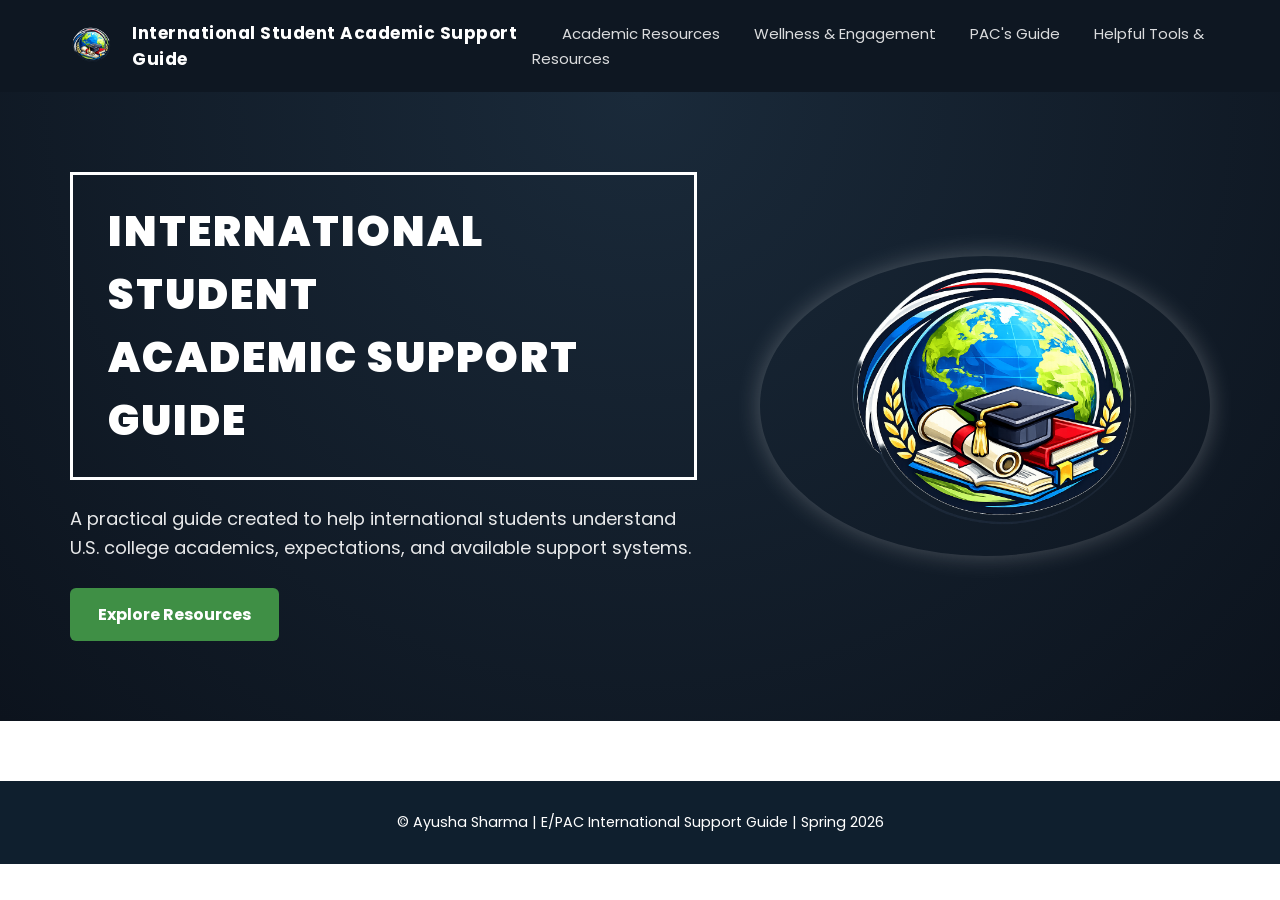
==== index.html @ 034cc815 "Fix HTML formatting and correct stylesheet link" ====
<!DOCTYPE html>
<html lang="en">
<head>
    <meta charset="UTF-8" />
    <meta name="viewport" content="width=device-width, initial-scale=1.0" />
    <link href="https://fonts.googleapis.com/css2?family=Poppins:wght@400;600;800&display=swap" rel="stylesheet">

    <title>International Student Academic Support Guide</title>
    <link rel="stylesheet" href="style.css">
</head>

<body>

<!-- ===== NAVBAR ===== -->
<header class="navbar">

    <!-- Logo + Title -->
    <div class="logo">
        <img src="images/logo.png" alt="Guide Logo" class="globe-icon">
        <span>International Student Academic Support Guide</span>
    </div>

    <!-- Nav Links -->
    <nav>


        <a href="resources.html">Academic Resources</a>
        <a href="wellness-engagement.html">Wellness & Engagement</a>
        <a href="pac.html">PAC's Guide</a>
        <a href="helpful-tools.html">Helpful Tools & Resources</a>
    </nav>

</header>

<!-- ===== HERO SECTION ===== -->
<section class="hero">

    <!-- LEFT SIDE -->
    <div class="hero-text">

        <div class="hero-box">
            <h1>
                INTERNATIONAL STUDENT <br />
                ACADEMIC SUPPORT GUIDE
            </h1>
        </div>

        <p>
            A practical guide created to help international students understand
            U.S. college academics, expectations, and available support systems.
        </p>

        <a href="resources.html" class="btn">Explore Resources</a>
    </div>

    <!-- RIGHT SIDE BIG LOGO -->
    <div class="hero-image">
        <img src="images/logo.png" alt="Guide Logo" class="hero-logo">
    </div>

</section>

<footer class="site-footer">
    <p>© Ayusha Sharma | E/PAC International Support Guide | Spring 2026</p>

</footer>

</body>
</html>
---- style.css ----
@import url('https://fonts.googleapis.com/css2?family=Poppins:wght@400;600;800&display=swap');
/* ============================================
   GLOBAL RESET
============================================ */
* {
  margin: 0;
  padding: 0;
  box-sizing: border-box;
  font-family: 'Poppins', sans-serif;
}

/* ============================================
   NAVBAR
============================================ */
.navbar {
  display: flex;
  justify-content: space-between;
  align-items: center;
  padding: 20px 60px;
  background: #0e1722;
  color: white;
}

/* Logo Area */
.logo {
  display: flex;
  align-items: center;
  gap: 12px;
}

.globe-icon {
  width: 60px;
  height: auto;
}

.logo span {
  font-weight: bold;
  font-size: 17px;
  letter-spacing: 0.5px;
}

/* Nav Links */
.navbar nav a {
  color: white;
  text-decoration: none;
  margin-left: 30px;
  font-size: 15px;
  opacity: 0.85;
  transition: 0.2s;
}

.navbar nav a:hover {
  opacity: 1;
}

.navbar nav a.active {
  color: white;
  border-bottom: 2px solid white;
  padding-bottom: 6px;
}

/* ============================================
   HERO SECTION (HOME PAGE)
============================================ */
.hero {
  display: flex;
  justify-content: space-between;
  align-items: center;
  padding: 80px 70px;
  background: radial-gradient(circle at top, #1a2a3a, #0c131d);
  color: white;
}

/* Hero Text */
.hero-text {
  max-width: 55%;
}

/* Title Box */
.hero-box {
  border: 3px solid white;
  padding: 25px 35px;
  display: inline-block;
  margin-bottom: 25px;
}

.hero-box h1 {
  font-size: 42px;
  font-weight: 900;
  letter-spacing: 2px;
  text-transform: uppercase;
}

/* Paragraph */
.hero-text p {
  font-size: 18px;
  line-height: 1.6;
  margin-bottom: 25px;
  opacity: 0.9;
}

/* Button */
.btn {
  display: inline-block;
  padding: 14px 28px;
  background: #3f8f45;
  color: white;
  text-decoration: none;
  border-radius: 6px;
  font-weight: bold;
  transition: 0.25s;
}

.btn:hover {
  background: #2f6f35;
}

/* Hero Image */
.hero-image {
  display: flex;
  justify-content: center;
  align-items: center;
}

.hero-logo {
  width: 450px;
  height: auto;
  border-radius: 50%;
  box-shadow: 0 0 25px rgba(255, 255, 255, 0.25);
}

/* ============================================
   PAGE HEADER (OTHER PAGES)
============================================ */
.page-header {
  padding: 80px 40px;
  text-align: center;
  background: radial-gradient(circle at top, #1a2a3a, #0c131d);
  color: white;
}

.page-header h1 {
  font-size: 46px;
  margin-bottom: 15px;
  letter-spacing: 1px;
}

.page-header p {
  max-width: 750px;
  margin: auto;
  font-size: 18px;
  opacity: 0.85;
  line-height: 1.6;
}

/* ============================================
   ACADEMIC RESOURCE GRID (CARDS)
============================================ */
.resource-grid {
  display: grid;
  grid-template-columns: repeat(auto-fit, minmax(320px, 1fr));
  gap: 25px;
  padding: 70px;
  background: #f4f6fa;
}

/* Resource Card */
.resource-card {
  background: white;
  padding: 28px;
  border-radius: 18px;
  box-shadow: 0 8px 25px rgba(0, 0, 0, 0.10);
  transition: 0.25s;
}

.resource-card:hover {
  transform: translateY(-6px);
  box-shadow: 0 12px 30px rgba(0, 0, 0, 0.15);
}

.resource-card p {
  margin-top: 12px;
  line-height: 1.6;
  font-size: 15px;
  opacity: 0.9;
}

/* Card Header */
.resource-top {
  display: flex;
  justify-content: space-between;
  align-items: center;
}

.resource-card h2 {
  font-size: 18px;
  color: #0e1722;
  max-width: 75%;
}

/* Tags */
.tag {
  padding: 6px 12px;
  border-radius: 20px;
  font-size: 12px;
  font-weight: bold;
  color: white;
}

.tag.academic {
  background: #3f8f45;
}

.tag.planning {
  background: #0077b6;
}

.tag.math {
  background: #ff8800;
}

.tag.writing {
  background: #9b5de5;
}

.tag.tutoring {
  background: #e63946;
}

/* Dropdown Details */
details {
  margin-top: 15px;
}

details summary {
  cursor: pointer;
  font-weight: bold;
  color: #0077b6;
  margin-top: 10px;
}

details p {
  margin-top: 10px;
  font-size: 14px;
}

/* Card Button Link */
.card-btn {
  display: inline-block;
  margin-top: 18px;
  font-weight: bold;
  color: #3f8f45;
  text-decoration: none;
}

.card-btn:hover {
  text-decoration: underline;
}

/* ============================================
   WELLNESS & ENGAGEMENT PAGE STYLE
============================================ */
.life-section {
  padding: 80px 12%;
}

.life-text {
  max-width: 800px;
}

.life-text h2 {
  font-size: 34px;
  margin-bottom: 15px;
}

.life-text p {
  font-size: 17px;
  line-height: 1.7;
  margin-bottom: 18px;
  opacity: 0.9;
}

.life-text h3 {
  margin-top: 25px;
  margin-bottom: 10px;
  font-size: 20px;
}

.life-text ul {
  padding-left: 20px;
  margin-bottom: 25px;
}

.life-text ul li {
  margin-bottom: 10px;
  font-size: 16px;
}

/* Wellness Block */
.wellness-block {
  background: #eaf7f3;
  border-left: 8px solid #2a9d8f;
}

/* Engagement Block */
.engagement-block {
  background: #fff4e6;
  border-left: 8px solid #f4a261;
}

/* Wellness Buttons */
.life-btn {
  display: inline-block;
  margin-top: 10px;
  padding: 12px 20px;
  background: #2a9d8f;
  color: white;
  border-radius: 8px;
  text-decoration: none;
  font-weight: bold;
  transition: 0.2s;
}

.life-btn:hover {
  opacity: 0.85;
}

.life-btn.secondary {
  background: #f4a261;
  margin-left: 10px;
}

/* ============================================
   RESPONSIVE DESIGN
============================================ */
@media (max-width: 900px) {

  .navbar {
    flex-direction: column;
    gap: 15px;
    padding: 20px;
    text-align: center;
  }

  .navbar nav a {
    margin: 10px;
    display: inline-block;
  }

  .hero {
    flex-direction: column;
    text-align: center;
    padding: 60px 25px;
  }

  .hero-text {
    max-width: 100%;
  }

  .hero-box h1 {
    font-size: 32px;
  }

  .hero-logo {
    margin-top: 40px;
    width: 220px;
  }

  .page-header h1 {
    font-size: 34px;
  }

  .resource-grid {
    padding: 40px 20px;
  }
}

/* ================================
   PAC BANNER (Match EPAC Style)
================================ */

.pac-banner {
  padding: 100px 12%;
  background: linear-gradient(135deg, #102030, #1f4e5f);
  color: white;
  text-align: center;
}

.pac-banner h1 {
  font-size: 52px;
  margin-bottom: 15px;
}

.pac-banner p {
  max-width: 700px;
  margin: 0 auto;
  font-size: 18px;
  opacity: 0.9;
  line-height: 1.6;
}

.pac-badge {
  margin-top: 25px;
  display: inline-block;
  padding: 12px 22px;
  border-radius: 30px;
  background: rgba(255,255,255,0.15);
  font-size: 14px;
}
/* ================================
   PAC VIDEO SECTION
================================ */

.pac-video {
  padding: 90px 12%;
  background: radial-gradient(circle at top, #1a2a3a, #0c131d);
  color: white;
  text-align: center;
}

.pac-video h2 {
  font-size: 34px;
  margin-bottom: 20px;
}

.video-wrapper {
  max-width: 800px;
  margin: 30px auto;
  border-radius: 16px;
  overflow: hidden;
  box-shadow: 0 12px 30px rgba(0,0,0,0.3);
}

.container {
  max-width: 1000px;
  margin: auto;
}

/* ===== FOOTER ===== */
.site-footer {
    background-color: #0f1f2e;   /* dark navy (matches your theme) */
    color: #ffffff;
    text-align: center;
    padding: 25px 15px;
    margin-top: 60px;
    font-size: 0.9rem;
}

.site-footer p {
    margin: 6px 0;
}

html {
    scroll-behavior: smooth;

}
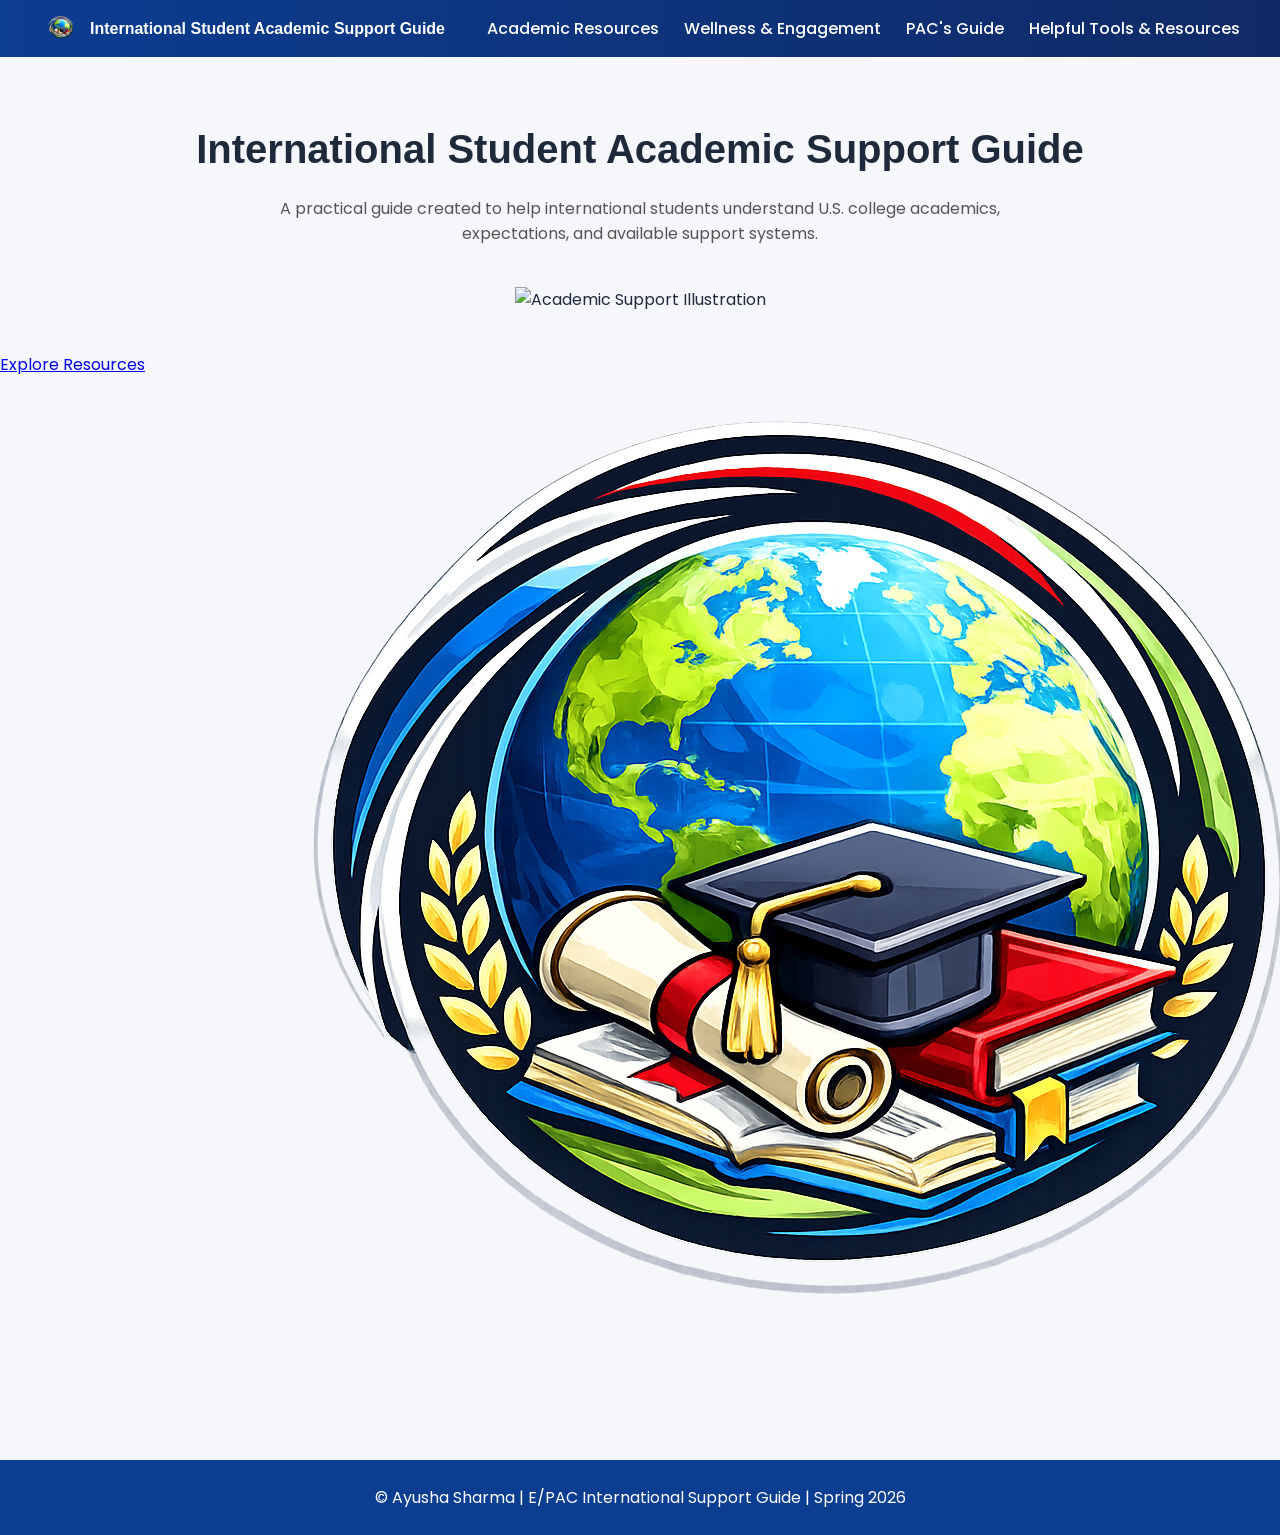
==== commit be38080d: "Update index.html" ====
--- a/index.html
+++ b/index.html
@@ -34,21 +34,14 @@
 
 <!-- ===== HERO SECTION ===== -->
 <section class="hero">
+    <h1>International Student Academic Support Guide</h1>
+    <p>
+        A practical guide created to help international students understand U.S. college academics,
+        expectations, and available support systems.
+    </p>
 
-    <!-- LEFT SIDE -->
-    <div class="hero-text">
-
-        <div class="hero-box">
-            <h1>
-                INTERNATIONAL STUDENT <br />
-                ACADEMIC SUPPORT GUIDE
-            </h1>
-        </div>
-
-        <p>
-            A practical guide created to help international students understand
-            U.S. college academics, expectations, and available support systems.
-        </p>
+    <img src="images/your-globe-image.png" alt="Academic Support Illustration">
+</section>
 
         <a href="resources.html" class="btn">Explore Resources</a>
     </div>
@@ -71,3 +64,4 @@
 
 
 
+
--- a/style.css
+++ b/style.css
@@ -1,457 +1,208 @@
-@import url('https://fonts.googleapis.com/css2?family=Poppins:wght@400;600;800&display=swap');
-/* ============================================
-   GLOBAL RESET
-============================================ */
+/* ================= RESET ================= */
 * {
-  margin: 0;
-  padding: 0;
-  box-sizing: border-box;
-  font-family: 'Poppins', sans-serif;
-}
-
-/* ============================================
-   NAVBAR
-============================================ */
+    margin: 0;
+    padding: 0;
+    box-sizing: border-box;
+}
+
+body {
+    font-family: 'Poppins', sans-serif;
+    background-color: #f5f7fb;
+    color: #1e293b;
+    line-height: 1.6;
+}
+
+/* ================= NAVBAR ================= */
 .navbar {
-  display: flex;
-  justify-content: space-between;
-  align-items: center;
-  padding: 20px 60px;
-  background: #0e1722;
-  color: white;
-}
-
-/* Logo Area */
+    background: linear-gradient(to right, #0b3d91, #102a66);
+    color: white;
+    display: flex;
+    justify-content: space-between;
+    align-items: center;
+    padding: 15px 40px;
+}
+
 .logo {
-  display: flex;
-  align-items: center;
-  gap: 12px;
+    display: flex;
+    align-items: center;
+    gap: 10px;
+    font-weight: 600;
 }
 
 .globe-icon {
-  width: 60px;
-  height: auto;
-}
-
-.logo span {
-  font-weight: bold;
-  font-size: 17px;
-  letter-spacing: 0.5px;
-}
-
-/* Nav Links */
+    width: 40px;
+}
+
+.navbar nav {
+    display: flex;
+    gap: 25px;
+}
+
 .navbar nav a {
-  color: white;
-  text-decoration: none;
-  margin-left: 30px;
-  font-size: 15px;
-  opacity: 0.85;
-  transition: 0.2s;
+    color: white;
+    text-decoration: none;
+    font-weight: 500;
+    transition: 0.3s;
 }
 
 .navbar nav a:hover {
-  opacity: 1;
+    color: #ffcc00;
 }
 
 .navbar nav a.active {
-  color: white;
-  border-bottom: 2px solid white;
-  padding-bottom: 6px;
-}
-
-/* ============================================
-   HERO SECTION (HOME PAGE)
-============================================ */
+    border-bottom: 2px solid #ffcc00;
+}
+
+/* ================= HERO SECTION (HOMEPAGE) ================= */
 .hero {
-  display: flex;
-  justify-content: space-between;
-  align-items: center;
-  padding: 80px 70px;
-  background: radial-gradient(circle at top, #1a2a3a, #0c131d);
-  color: white;
-}
-
-/* Hero Text */
-.hero-text {
-  max-width: 55%;
-}
-
-/* Title Box */
-.hero-box {
-  border: 3px solid white;
-  padding: 25px 35px;
-  display: inline-block;
-  margin-bottom: 25px;
-}
-
-.hero-box h1 {
-  font-size: 42px;
-  font-weight: 900;
-  letter-spacing: 2px;
-  text-transform: uppercase;
-}
-
-/* Paragraph */
-.hero-text p {
-  font-size: 18px;
-  line-height: 1.6;
-  margin-bottom: 25px;
-  opacity: 0.9;
-}
-
-/* Button */
-.btn {
-  display: inline-block;
-  padding: 14px 28px;
-  background: #3f8f45;
-  color: white;
-  text-decoration: none;
-  border-radius: 6px;
-  font-weight: bold;
-  transition: 0.25s;
-}
-
-.btn:hover {
-  background: #2f6f35;
-}
-
-/* Hero Image */
-.hero-image {
-  display: flex;
-  justify-content: center;
-  align-items: center;
-}
-
-.hero-logo {
-  width: 450px;
-  height: auto;
-  border-radius: 50%;
-  box-shadow: 0 0 25px rgba(255, 255, 255, 0.25);
-}
-
-/* ============================================
-   PAGE HEADER (OTHER PAGES)
-============================================ */
+    text-align: center;
+    padding: 60px 20px 40px;
+}
+
+.hero h1 {
+    font-size: 2.5rem;
+    font-weight: 800;
+    margin-bottom: 15px;
+}
+
+.hero p {
+    max-width: 800px;
+    margin: auto;
+    color: #555;
+}
+
+.hero img {
+    margin-top: 40px;
+    width: 450px;
+    max-width: 90%;
+}
+
+/* ================= PAGE HEADER ================= */
 .page-header {
-  padding: 80px 40px;
-  text-align: center;
-  background: radial-gradient(circle at top, #1a2a3a, #0c131d);
-  color: white;
+    text-align: center;
+    padding: 60px 20px 40px;
+    background: linear-gradient(to right, #e3f0ff, #f8fbff);
 }
 
 .page-header h1 {
-  font-size: 46px;
-  margin-bottom: 15px;
-  letter-spacing: 1px;
+    font-size: 2.2rem;
+    margin-bottom: 15px;
+    color: #0b3d91;
 }
 
 .page-header p {
-  max-width: 750px;
-  margin: auto;
-  font-size: 18px;
-  opacity: 0.85;
-  line-height: 1.6;
-}
-
-/* ============================================
-   ACADEMIC RESOURCE GRID (CARDS)
-============================================ */
+    max-width: 750px;
+    margin: auto;
+    color: #555;
+}
+
+/* ================= GRID ================= */
 .resource-grid {
-  display: grid;
-  grid-template-columns: repeat(auto-fit, minmax(320px, 1fr));
-  gap: 25px;
-  padding: 70px;
-  background: #f4f6fa;
-}
-
-/* Resource Card */
+    display: grid;
+    grid-template-columns: repeat(auto-fit, minmax(300px, 1fr));
+    gap: 30px;
+    padding: 50px 60px;
+}
+
+/* ================= CARD ================= */
 .resource-card {
-  background: white;
-  padding: 28px;
-  border-radius: 18px;
-  box-shadow: 0 8px 25px rgba(0, 0, 0, 0.10);
-  transition: 0.25s;
+    background: white;
+    padding: 25px;
+    border-radius: 14px;
+    box-shadow: 0 8px 20px rgba(0,0,0,0.08);
+    transition: 0.3s;
 }
 
 .resource-card:hover {
-  transform: translateY(-6px);
-  box-shadow: 0 12px 30px rgba(0, 0, 0, 0.15);
-}
-
-.resource-card p {
-  margin-top: 12px;
-  line-height: 1.6;
-  font-size: 15px;
-  opacity: 0.9;
-}
-
-/* Card Header */
+    transform: translateY(-5px);
+}
+
 .resource-top {
-  display: flex;
-  justify-content: space-between;
-  align-items: center;
+    display: flex;
+    justify-content: space-between;
+    align-items: center;
+    margin-bottom: 15px;
 }
 
 .resource-card h2 {
-  font-size: 18px;
-  color: #0e1722;
-  max-width: 75%;
-}
-
-/* Tags */
-.tag {
-  padding: 6px 12px;
-  border-radius: 20px;
-  font-size: 12px;
-  font-weight: bold;
-  color: white;
-}
-
-.tag.academic {
-  background: #3f8f45;
-}
-
-.tag.planning {
-  background: #0077b6;
-}
-
-.tag.math {
-  background: #ff8800;
-}
-
-.tag.writing {
-  background: #9b5de5;
-}
-
-.tag.tutoring {
-  background: #e63946;
-}
-
-/* Dropdown Details */
-details {
-  margin-top: 15px;
-}
-
+    font-size: 18px;
+    font-weight: 600;
+}
+
+/* ================= TAG ================= */
+.category {
+    background: #0b3d91;
+    color: white;
+    padding: 5px 12px;
+    border-radius: 20px;
+    font-size: 12px;
+}
+
+/* ================= LINKS ================= */
+.resource-card a {
+    color: #2563eb;
+    text-decoration: none;
+    font-weight: 500;
+}
+
+.resource-card a:hover {
+    text-decoration: underline;
+}
+
+/* ================= BUTTON ================= */
+.life-btn {
+    display: inline-block;
+    margin-top: 10px;
+    padding: 8px 14px;
+    background-color: #0b3d91;
+    color: white;
+    border-radius: 6px;
+    text-decoration: none;
+}
+
+.life-btn:hover {
+    background-color: #ff9800;
+}
+
+/* ================= DETAILS ================= */
 details summary {
-  cursor: pointer;
-  font-weight: bold;
-  color: #0077b6;
-  margin-top: 10px;
+    cursor: pointer;
+    font-weight: 600;
+    margin-top: 10px;
+    color: #0b3d91;
 }
 
 details p {
-  margin-top: 10px;
-  font-size: 14px;
-}
-
-/* Card Button Link */
-.card-btn {
-  display: inline-block;
-  margin-top: 18px;
-  font-weight: bold;
-  color: #3f8f45;
-  text-decoration: none;
-}
-
-.card-btn:hover {
-  text-decoration: underline;
-}
-
-/* ============================================
-   WELLNESS & ENGAGEMENT PAGE STYLE
-============================================ */
-.life-section {
-  padding: 80px 12%;
-}
-
-.life-text {
-  max-width: 800px;
-}
-
-.life-text h2 {
-  font-size: 34px;
-  margin-bottom: 15px;
-}
-
-.life-text p {
-  font-size: 17px;
-  line-height: 1.7;
-  margin-bottom: 18px;
-  opacity: 0.9;
-}
-
-.life-text h3 {
-  margin-top: 25px;
-  margin-bottom: 10px;
-  font-size: 20px;
-}
-
-.life-text ul {
-  padding-left: 20px;
-  margin-bottom: 25px;
-}
-
-.life-text ul li {
-  margin-bottom: 10px;
-  font-size: 16px;
-}
-
-/* Wellness Block */
-.wellness-block {
-  background: #eaf7f3;
-  border-left: 8px solid #2a9d8f;
-}
-
-/* Engagement Block */
-.engagement-block {
-  background: #fff4e6;
-  border-left: 8px solid #f4a261;
-}
-
-/* Wellness Buttons */
-.life-btn {
-  display: inline-block;
-  margin-top: 10px;
-  padding: 12px 20px;
-  background: #2a9d8f;
-  color: white;
-  border-radius: 8px;
-  text-decoration: none;
-  font-weight: bold;
-  transition: 0.2s;
-}
-
-.life-btn:hover {
-  opacity: 0.85;
-}
-
-.life-btn.secondary {
-  background: #f4a261;
-  margin-left: 10px;
-}
-
-/* ============================================
-   RESPONSIVE DESIGN
-============================================ */
-@media (max-width: 900px) {
-
-  .navbar {
-    flex-direction: column;
-    gap: 15px;
-    padding: 20px;
+    margin-top: 8px;
+}
+
+/* ================= FOOTER ================= */
+.site-footer {
     text-align: center;
-  }
-
-  .navbar nav a {
-    margin: 10px;
-    display: inline-block;
-  }
-
-  .hero {
-    flex-direction: column;
-    text-align: center;
-    padding: 60px 25px;
-  }
-
-  .hero-text {
-    max-width: 100%;
-  }
-
-  .hero-box h1 {
-    font-size: 32px;
-  }
-
-  .hero-logo {
-    margin-top: 40px;
-    width: 220px;
-  }
-
-  .page-header h1 {
-    font-size: 34px;
-  }
-
-  .resource-grid {
-    padding: 40px 20px;
-  }
-}
-
-/* ================================
-   PAC BANNER (Match EPAC Style)
-================================ */
-
-.pac-banner {
-  padding: 100px 12%;
-  background: linear-gradient(135deg, #102030, #1f4e5f);
-  color: white;
-  text-align: center;
-}
-
-.pac-banner h1 {
-  font-size: 52px;
-  margin-bottom: 15px;
-}
-
-.pac-banner p {
-  max-width: 700px;
-  margin: 0 auto;
-  font-size: 18px;
-  opacity: 0.9;
-  line-height: 1.6;
-}
-
-.pac-badge {
-  margin-top: 25px;
-  display: inline-block;
-  padding: 12px 22px;
-  border-radius: 30px;
-  background: rgba(255,255,255,0.15);
-  font-size: 14px;
-}
-/* ================================
-   PAC VIDEO SECTION
-================================ */
-
-.pac-video {
-  padding: 90px 12%;
-  background: radial-gradient(circle at top, #1a2a3a, #0c131d);
-  color: white;
-  text-align: center;
-}
-
-.pac-video h2 {
-  font-size: 34px;
-  margin-bottom: 20px;
-}
-
-.video-wrapper {
-  max-width: 800px;
-  margin: 30px auto;
-  border-radius: 16px;
-  overflow: hidden;
-  box-shadow: 0 12px 30px rgba(0,0,0,0.3);
-}
-
-.container {
-  max-width: 1000px;
-  margin: auto;
-}
-
-/* ===== FOOTER ===== */
-.site-footer {
-    background-color: #0f1f2e;   /* dark navy (matches your theme) */
-    color: #ffffff;
-    text-align: center;
-    padding: 25px 15px;
-    margin-top: 60px;
-    font-size: 0.9rem;
-}
-
-.site-footer p {
-    margin: 6px 0;
-}
-
-html {
-    scroll-behavior: smooth;
-
-}
-
+    padding: 25px;
+    background-color: #0b3d91;
+    color: white;
+    margin-top: 50px;
+}
+
+/* ================= RESPONSIVE ================= */
+@media (max-width: 768px) {
+
+    .navbar {
+        flex-direction: column;
+        align-items: flex-start;
+        gap: 15px;
+    }
+
+    .resource-grid {
+        padding: 30px 20px;
+    }
+
+    .hero h1 {
+        font-size: 1.8rem;
+    }
+
+    .hero img {
+        width: 300px;
+    }
+}
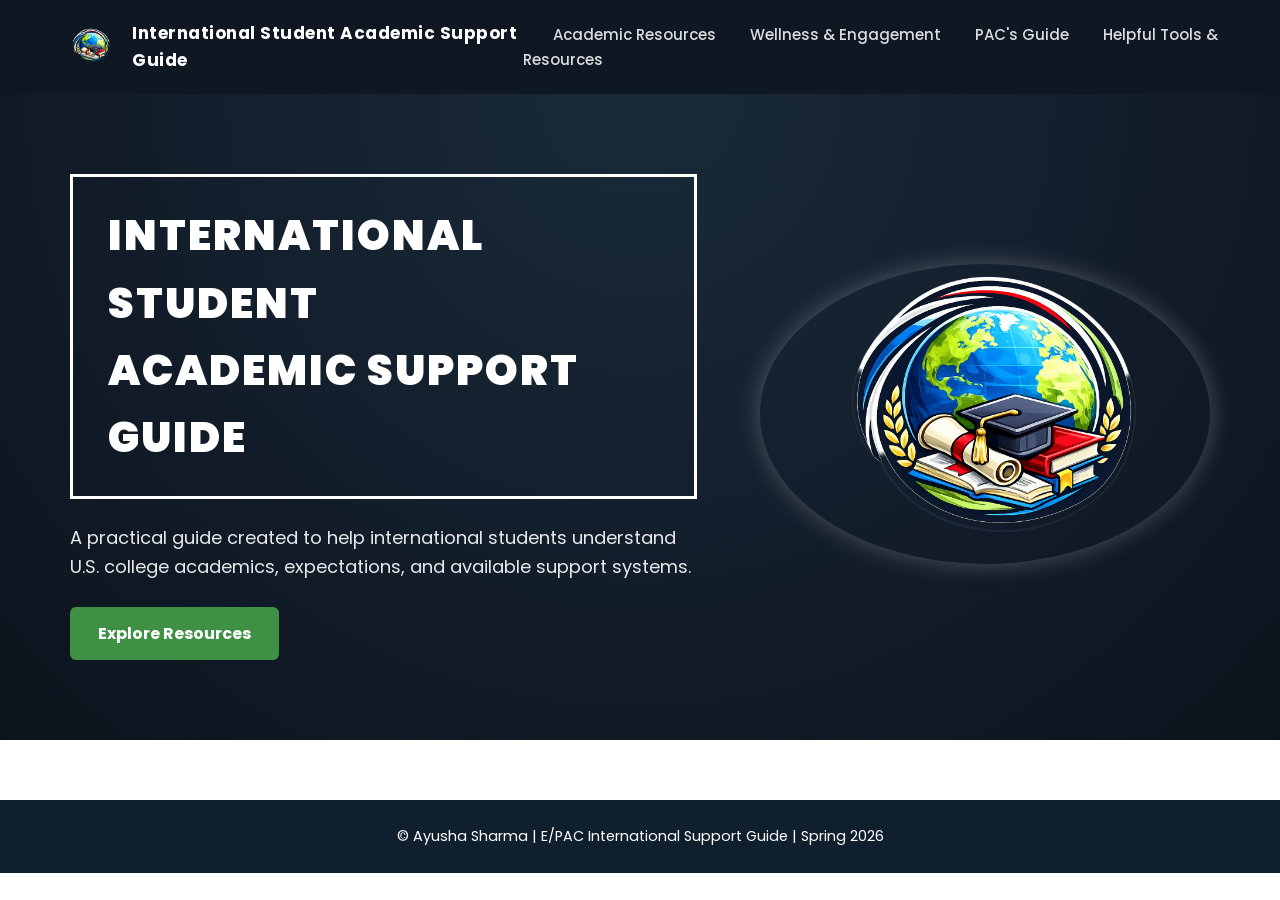
==== commit 98934470: "Update index.html" ====
--- a/index.html
+++ b/index.html
@@ -32,16 +32,24 @@
 
 </header>
 
+
 <!-- ===== HERO SECTION ===== -->
 <section class="hero">
-    <h1>International Student Academic Support Guide</h1>
-    <p>
-        A practical guide created to help international students understand U.S. college academics,
-        expectations, and available support systems.
-    </p>
 
-    <img src="images/your-globe-image.png" alt="Academic Support Illustration">
-</section>
+    <!-- LEFT SIDE -->
+    <div class="hero-text">
+
+        <div class="hero-box">
+            <h1>
+                INTERNATIONAL STUDENT <br />
+                ACADEMIC SUPPORT GUIDE
+            </h1>
+        </div>
+
+        <p>
+            A practical guide created to help international students understand
+            U.S. college academics, expectations, and available support systems.
+        </p>
 
         <a href="resources.html" class="btn">Explore Resources</a>
     </div>
@@ -65,3 +73,4 @@
 
 
 
+
--- a/style.css
+++ b/style.css
@@ -1,208 +1,355 @@
-/* ================= RESET ================= */
+/* ============================================
+   GLOBAL RESET
+============================================ */
 * {
-    margin: 0;
-    padding: 0;
-    box-sizing: border-box;
+  margin: 0;
+  padding: 0;
+  box-sizing: border-box;
+  font-family: 'Poppins', sans-serif;
+}
+
+html {
+  scroll-behavior: smooth;
 }
 
 body {
-    font-family: 'Poppins', sans-serif;
-    background-color: #f5f7fb;
-    color: #1e293b;
-    line-height: 1.6;
-}
-
-/* ================= NAVBAR ================= */
+  line-height: 1.6;
+  color: #333;
+}
+
+/* ============================================
+   NAVBAR
+============================================ */
 .navbar {
-    background: linear-gradient(to right, #0b3d91, #102a66);
-    color: white;
-    display: flex;
-    justify-content: space-between;
-    align-items: center;
-    padding: 15px 40px;
+  display: flex;
+  justify-content: space-between;
+  align-items: center;
+  padding: 20px 60px;
+  background: #0e1722;
+  color: white;
 }
 
 .logo {
-    display: flex;
-    align-items: center;
-    gap: 10px;
-    font-weight: 600;
+  display: flex;
+  align-items: center;
+  gap: 12px;
 }
 
 .globe-icon {
-    width: 40px;
-}
-
-.navbar nav {
-    display: flex;
-    gap: 25px;
+  width: 60px;
+  height: auto;
+}
+
+.logo span {
+  font-weight: bold;
+  font-size: 17px;
+  letter-spacing: 0.5px;
 }
 
 .navbar nav a {
-    color: white;
-    text-decoration: none;
-    font-weight: 500;
-    transition: 0.3s;
+  color: white;
+  text-decoration: none;
+  margin-left: 30px;
+  font-size: 15px;
+  opacity: 0.85;
+  transition: 0.2s;
 }
 
 .navbar nav a:hover {
-    color: #ffcc00;
+  opacity: 1;
 }
 
 .navbar nav a.active {
-    border-bottom: 2px solid #ffcc00;
-}
-
-/* ================= HERO SECTION (HOMEPAGE) ================= */
+  border-bottom: 2px solid white;
+  padding-bottom: 6px;
+}
+
+/* ============================================
+   HERO SECTION
+============================================ */
 .hero {
+  display: flex;
+  justify-content: space-between;
+  align-items: center;
+  padding: 80px 70px;
+  background: radial-gradient(circle at top, #1a2a3a, #0c131d);
+  color: white;
+}
+
+.hero-text {
+  max-width: 55%;
+}
+
+.hero-box {
+  border: 3px solid white;
+  padding: 25px 35px;
+  display: inline-block;
+  margin-bottom: 25px;
+}
+
+.hero-box h1 {
+  font-size: 42px;
+  font-weight: 900;
+  letter-spacing: 2px;
+  text-transform: uppercase;
+}
+
+.hero-text p {
+  font-size: 18px;
+  margin-bottom: 25px;
+  opacity: 0.9;
+}
+
+.btn {
+  display: inline-block;
+  padding: 14px 28px;
+  background: #3f8f45;
+  color: white;
+  text-decoration: none;
+  border-radius: 6px;
+  font-weight: bold;
+  transition: 0.25s;
+}
+
+.btn:hover {
+  background: #2f6f35;
+}
+
+.hero-logo {
+  width: 450px;
+  border-radius: 50%;
+  box-shadow: 0 0 25px rgba(255,255,255,0.25);
+}
+
+/* ============================================
+   PAGE HEADER (CONSISTENT DARK BLUE)
+============================================ */
+.page-header {
+  padding: 80px 40px;
+  text-align: center;
+  background: radial-gradient(circle at top, #1a2a3a, #0c131d);
+  color: white;
+}
+
+.page-header h1 {
+  font-size: 46px;
+  margin-bottom: 15px;
+}
+
+.page-header p {
+  max-width: 750px;
+  margin: auto;
+  font-size: 18px;
+  opacity: 0.85;
+}
+
+/* ============================================
+   CONTAINER
+============================================ */
+.container {
+  width: 85%;
+  max-width: 1100px;
+  margin: auto;
+  padding: 60px 0;
+}
+
+/* ============================================
+   RESOURCE GRID
+============================================ */
+.resource-grid {
+  display: grid;
+  grid-template-columns: repeat(auto-fit, minmax(320px, 1fr));
+  gap: 25px;
+  padding: 70px;
+  background: #f4f6fa;
+}
+
+.resource-card {
+  background: white;
+  padding: 28px;
+  border-radius: 18px;
+  box-shadow: 0 8px 25px rgba(0,0,0,0.10);
+  transition: 0.25s;
+}
+
+.resource-card:hover {
+  transform: translateY(-6px);
+  box-shadow: 0 12px 30px rgba(0,0,0,0.15);
+}
+
+/* ============================================
+   WELLNESS PAGE
+============================================ */
+.life-section {
+  padding: 80px 12%;
+}
+
+.life-text {
+  max-width: 800px;
+}
+
+.life-text h2 {
+  font-size: 34px;
+  margin-bottom: 15px;
+}
+
+.life-text p {
+  font-size: 17px;
+  margin-bottom: 18px;
+  opacity: 0.9;
+}
+
+/* ============================================
+   PAC INTRO
+============================================ */
+.pac-intro {
+  background: #f8f9fc;
+  text-align: center;
+}
+
+/* ============================================
+   PAC SUPPORT CARDS
+============================================ */
+.pac-support h2 {
+  text-align: center;
+  margin-bottom: 40px;
+}
+
+.support-grid {
+  display: grid;
+  grid-template-columns: repeat(auto-fit, minmax(280px, 1fr));
+  gap: 25px;
+}
+
+.support-card {
+  background: white;
+  padding: 25px;
+  border-radius: 16px;
+  box-shadow: 0 8px 20px rgba(0,0,0,0.05);
+  transition: 0.3s ease;
+}
+
+.support-card:hover {
+  transform: translateY(-6px);
+  box-shadow: 0 14px 30px rgba(0,0,0,0.08);
+}
+
+/* ============================================
+   PAC CTA (SOFT PEACH)
+============================================ */
+.pac-cta {
+  background: #ffe8d6;
+  color: #0e1722;
+  text-align: center;
+  padding: 70px 20px;
+}
+
+.cta-button {
+  display: inline-block;
+  margin-top: 20px;
+  padding: 12px 28px;
+  background: #f4a261;
+  color: white;
+  font-weight: 600;
+  border-radius: 30px;
+  text-decoration: none;
+  transition: 0.3s ease;
+}
+
+.cta-button:hover {
+  background: #e76f51;
+}
+
+/* ============================================
+   PAC VIDEO
+============================================ */
+.pac-video {
+  padding: 90px 12%;
+  background: radial-gradient(circle at top, #1a2a3a, #0c131d);
+  color: white;
+  text-align: center;
+}
+
+.video-wrapper {
+  max-width: 800px;
+  margin: 30px auto;
+  border-radius: 16px;
+  overflow: hidden;
+  box-shadow: 0 12px 30px rgba(0,0,0,0.3);
+}
+
+/* ============================================
+   FOOTER
+============================================ */
+.site-footer {
+  background-color: #0f1f2e;
+  color: white;
+  text-align: center;
+  padding: 25px 15px;
+  margin-top: 60px;
+  font-size: 0.9rem;
+}
+
+/* ============================================
+   RESPONSIVE
+============================================ */
+@media (max-width: 900px) {
+
+  .navbar {
+    flex-direction: column;
+    gap: 15px;
+    padding: 20px;
     text-align: center;
-    padding: 60px 20px 40px;
-}
-
-.hero h1 {
-    font-size: 2.5rem;
-    font-weight: 800;
-    margin-bottom: 15px;
-}
-
-.hero p {
-    max-width: 800px;
-    margin: auto;
-    color: #555;
-}
-
-.hero img {
+  }
+
+  .navbar nav a {
+    margin: 10px;
+  }
+
+  .hero {
+    flex-direction: column;
+    text-align: center;
+    padding: 60px 25px;
+  }
+
+  .hero-text {
+    max-width: 100%;
+  }
+
+  .hero-logo {
     margin-top: 40px;
-    width: 450px;
-    max-width: 90%;
-}
-
-/* ================= PAGE HEADER ================= */
-.page-header {
-    text-align: center;
-    padding: 60px 20px 40px;
-    background: linear-gradient(to right, #e3f0ff, #f8fbff);
-}
-
-.page-header h1 {
-    font-size: 2.2rem;
-    margin-bottom: 15px;
-    color: #0b3d91;
-}
-
-.page-header p {
-    max-width: 750px;
-    margin: auto;
-    color: #555;
-}
-
-/* ================= GRID ================= */
-.resource-grid {
-    display: grid;
-    grid-template-columns: repeat(auto-fit, minmax(300px, 1fr));
-    gap: 30px;
-    padding: 50px 60px;
-}
-
-/* ================= CARD ================= */
-.resource-card {
-    background: white;
-    padding: 25px;
-    border-radius: 14px;
-    box-shadow: 0 8px 20px rgba(0,0,0,0.08);
-    transition: 0.3s;
-}
-
-.resource-card:hover {
-    transform: translateY(-5px);
-}
-
-.resource-top {
-    display: flex;
-    justify-content: space-between;
-    align-items: center;
-    margin-bottom: 15px;
-}
-
-.resource-card h2 {
-    font-size: 18px;
-    font-weight: 600;
-}
-
-/* ================= TAG ================= */
-.category {
-    background: #0b3d91;
-    color: white;
-    padding: 5px 12px;
-    border-radius: 20px;
-    font-size: 12px;
-}
-
-/* ================= LINKS ================= */
-.resource-card a {
-    color: #2563eb;
-    text-decoration: none;
-    font-weight: 500;
-}
-
-.resource-card a:hover {
-    text-decoration: underline;
-}
-
-/* ================= BUTTON ================= */
-.life-btn {
-    display: inline-block;
-    margin-top: 10px;
-    padding: 8px 14px;
-    background-color: #0b3d91;
-    color: white;
-    border-radius: 6px;
-    text-decoration: none;
-}
-
-.life-btn:hover {
-    background-color: #ff9800;
-}
-
-/* ================= DETAILS ================= */
-details summary {
-    cursor: pointer;
-    font-weight: 600;
-    margin-top: 10px;
-    color: #0b3d91;
-}
-
-details p {
-    margin-top: 8px;
-}
-
-/* ================= FOOTER ================= */
-.site-footer {
-    text-align: center;
-    padding: 25px;
-    background-color: #0b3d91;
-    color: white;
-    margin-top: 50px;
-}
-
-/* ================= RESPONSIVE ================= */
-@media (max-width: 768px) {
-
-    .navbar {
-        flex-direction: column;
-        align-items: flex-start;
-        gap: 15px;
-    }
-
-    .resource-grid {
-        padding: 30px 20px;
-    }
-
-    .hero h1 {
-        font-size: 1.8rem;
-    }
-
-    .hero img {
-        width: 300px;
-    }
-}
+    width: 220px;
+  }
+
+  .page-header h1 {
+    font-size: 34px;
+  }
+}
+
+
+/* ============================================
+   PAC Video
+============================================ */
+.video-wrapper {
+    position: relative;
+    padding-bottom: 56.25%; /* 16:9 ratio */
+    height: 0;
+    overflow: hidden;
+}
+
+.video-wrapper iframe {
+    position: absolute;
+    top: 0;
+    left: 0;
+    width: 100%;
+    height: 100%;
+}
+
+a {
+  color: #2563eb;
+  font-weight: 500;
+}
+
+a:hover {
+  text-decoration: underline;
+} make it better like those academic and exams mindsate writen in colors
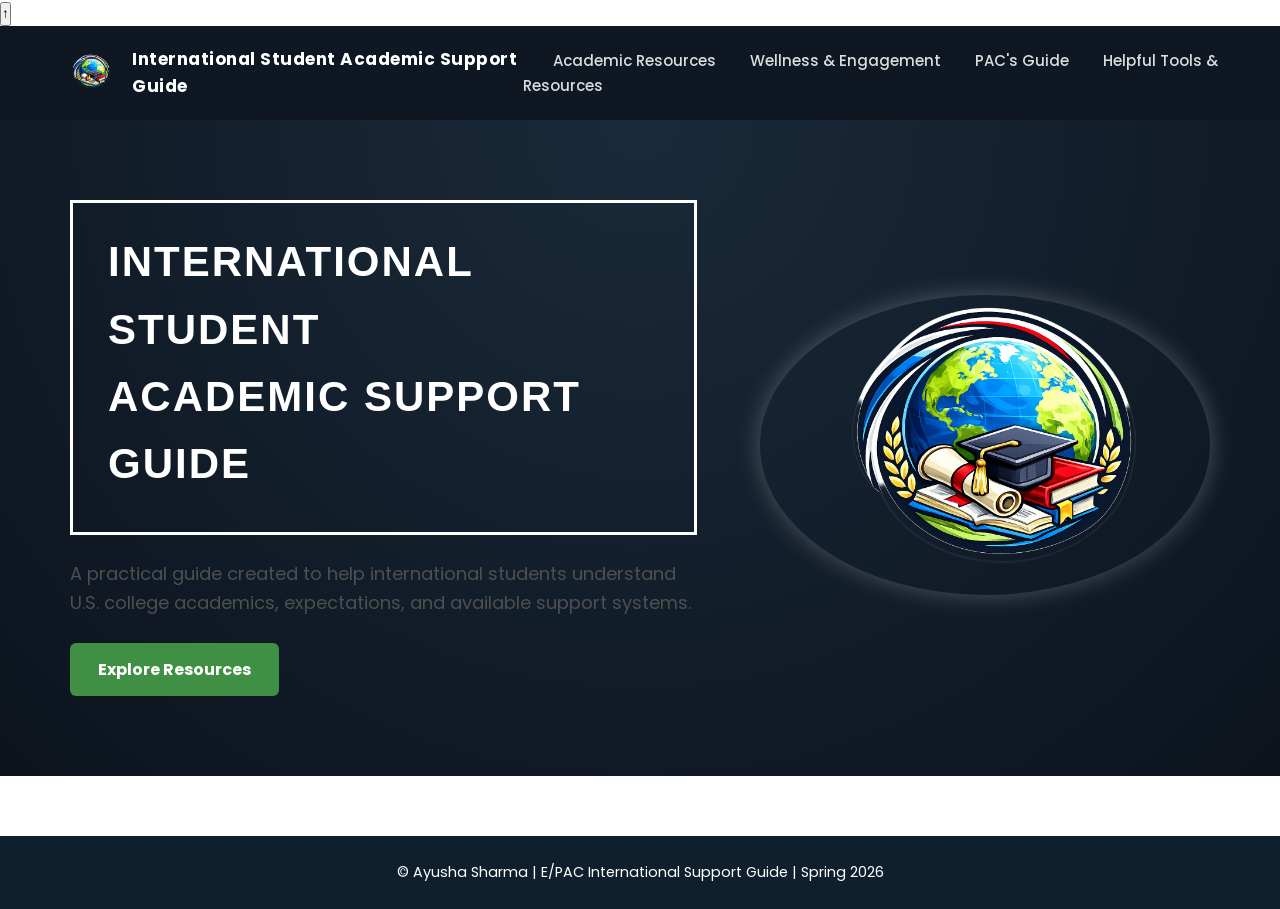
==== commit ed6d1ac7: "Update index.html" ====
--- a/index.html
+++ b/index.html
@@ -8,6 +8,7 @@
     <title>International Student Academic Support Guide</title>
     <link rel="stylesheet" href="style.css">
 </head>
+<button onclick="topFunction()" id="topBtn">↑</button>
 
 <body>
 
@@ -31,7 +32,6 @@
     </nav>
 
 </header>
-
 
 <!-- ===== HERO SECTION ===== -->
 <section class="hero">
@@ -72,5 +72,3 @@
 
 
 
-
-
--- a/style.css
+++ b/style.css
@@ -352,4 +352,155 @@
 
 a:hover {
   text-decoration: underline;
-} make it better like those academic and exams mindsate writen in colors
+} 
+
+/* Make sections full width */
+.life-section {
+    padding: 100px 12%;
+}
+
+/* Counseling FULL background nude */
+.counseling-block {
+    background-color: #f4e9e2;  /* nude */
+}
+
+/* Engagement FULL background beige */
+.engagement-block {
+    background-color: #efe3d5;  /* beige */
+}
+
+/* Base tag style */
+.tag {
+    font-size: 14px;
+    font-weight: 700;   /* more bold */
+    letter-spacing: 0.6px;
+    margin-top: 6px;
+    display: inline-block;
+}
+
+/* 🧠 Mindset - deep violet */
+.tag.mindset {
+    color: #5a4fcf;
+}
+
+/* 📅 Planning - muted terracotta */
+.tag.planning {
+    color: #c96a3d;
+}
+
+/* 📚 Skills - deep teal */
+.tag.skills {
+    color: #1f7a73;
+}
+
+/* 🎓 Academic - strong navy */
+.tag.academic {
+    color: #1f4e8c;
+}
+
+/* 📝 Exams - muted brick */
+.tag.tutoring {
+    color: #b94a3c;
+}
+
+/* 🌿 Wellness - muted sage */
+.tag.wellness {
+    color: #2f7a5f;
+}
+.tag {
+    border-bottom: 2px solid currentColor;
+    padding-bottom: 2px;
+}
+
+.resource-section {
+  max-width: 900px;
+  margin: 40px auto;
+  padding: 20px;
+}
+
+.resource-section h2 {
+  font-size: 28px;
+  margin-bottom: 15px;
+}
+
+.resource-section .intro {
+  margin-bottom: 30px;
+  font-size: 16px;
+  line-height: 1.6;
+}
+
+.resource-block {
+  background: #f5f7ff;
+  padding: 20px;
+  margin-bottom: 20px;
+  border-radius: 10px;
+  transition: transform 0.2s ease;
+}
+
+.resource-block:hover {
+  transform: translateY(-3px);
+}
+
+.resource-block h3 {
+  margin-bottom: 10px;
+  font-size: 18px;
+}
+
+.resource-block ul {
+  padding-left: 20px;
+}
+
+.financial-section {
+  max-width: 900px;
+  margin: 60px auto;
+  padding: 0 20px;
+}
+
+.financial-section h2 {
+  margin-bottom: 20px;
+}
+
+.financial-section h3 {
+  margin-top: 20px;
+}
+.financial-section {
+  background-color: #dfeee6;
+  border-left: 6px solid #7fae95;
+  padding: 50px 35px;
+  margin: 60px auto;
+  max-width: 1000px;
+  border-radius: 12px;
+}
+
+.financial-section h2 {
+  margin-bottom: 20px;
+}
+
+.financial-section h3 {
+  margin-top: 25px;
+}
+
+.card {
+transition: transform 0.3s ease, box-shadow 0.3s ease;
+}
+
+.card:hover {
+transform: translateY(-5px);
+box-shadow: 0 8px 18px rgba(0,0,0,0.1);
+}
+
+section {
+padding: 60px 20px;
+}
+
+.hero h1 {
+font-size:42px;
+font-weight:800;
+margin-bottom:10px;
+}
+
+.hero p {
+font-size:18px;
+color:#555;
+}
+
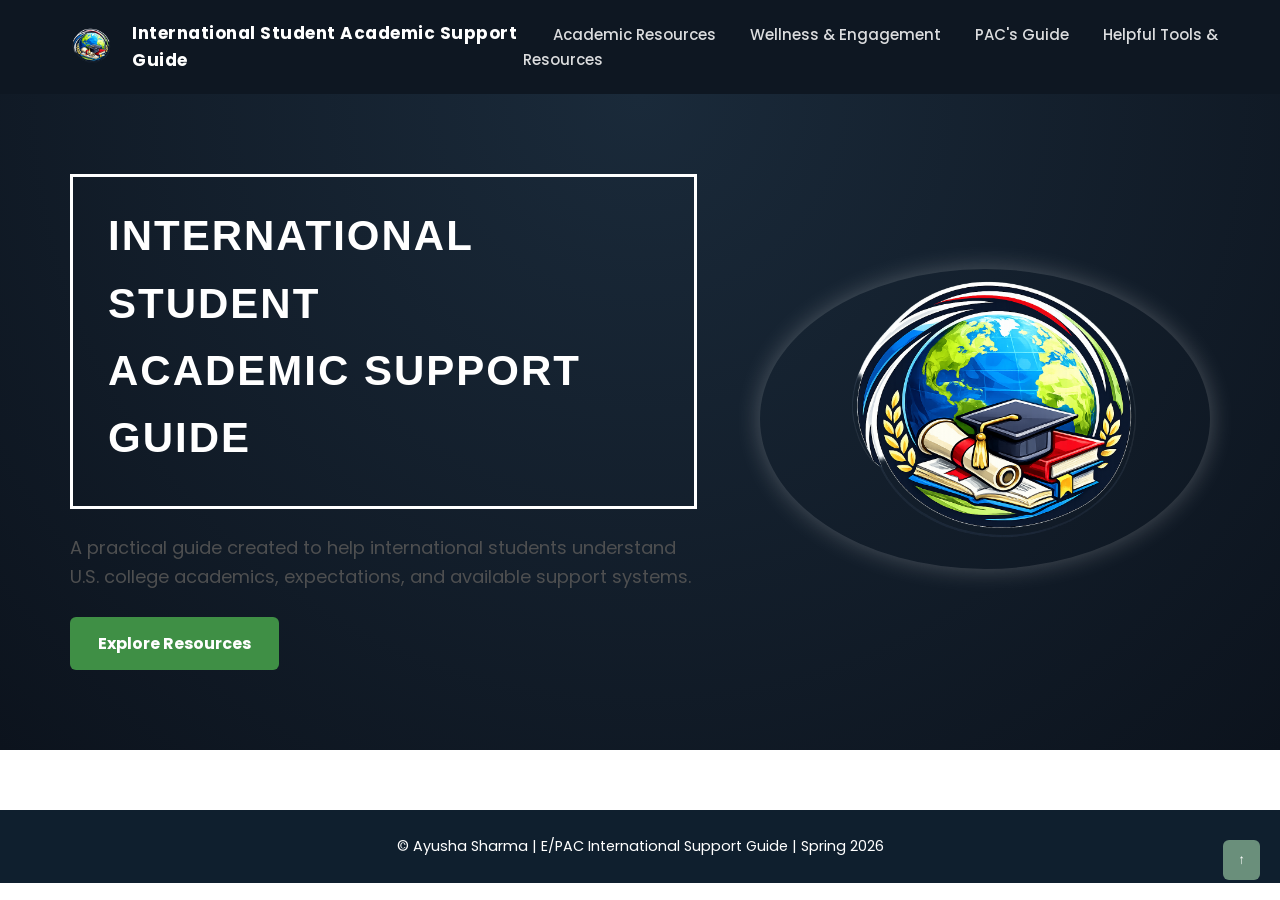
==== commit b18d6f79: "Update index.html" ====
--- a/index.html
+++ b/index.html
@@ -65,6 +65,7 @@
     <p>© Ayusha Sharma | E/PAC International Support Guide | Spring 2026</p>
 
 </footer>
+    <script src="script.js"></script>
 
 </body>
 </html>
@@ -72,3 +73,4 @@
 
 
 
+
--- a/style.css
+++ b/style.css
@@ -504,3 +504,15 @@
 color:#555;
 }
 
+#topBtn {
+position: fixed;
+bottom: 20px;
+right: 20px;
+padding:10px 15px;
+border:none;
+background:#6a8f7b;
+color:white;
+cursor:pointer;
+border-radius:6px;
+}
+
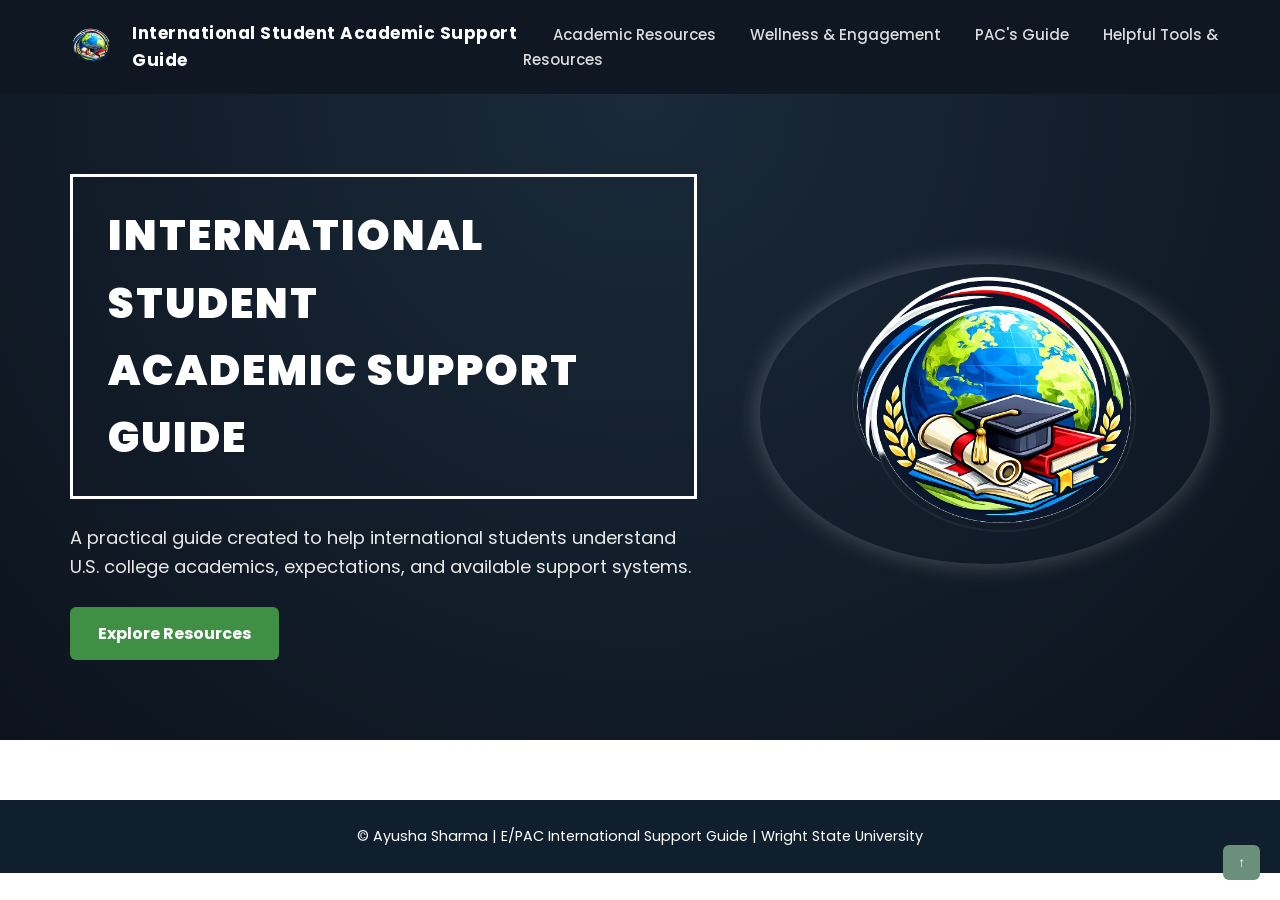
==== commit 5eb311a7: "Update index.html" ====
--- a/index.html
+++ b/index.html
@@ -62,10 +62,10 @@
 </section>
 
 <footer class="site-footer">
-    <p>© Ayusha Sharma | E/PAC International Support Guide | Spring 2026</p>
+    <p>© Ayusha Sharma | E/PAC International Support Guide | Wright State University</p>
 
 </footer>
-    <script src="script.js"></script>
+    <script src="assets/js/script.js"></script>
 
 </body>
 </html>
@@ -74,3 +74,5 @@
 
 
 
+
+
--- a/style.css
+++ b/style.css
@@ -1,11 +1,12 @@
 /* ============================================
-   GLOBAL RESET
-============================================ */
-* {
+   GLOBAL RESET & BASE
+============================================ */
+*,
+*::before,
+*::after {
   margin: 0;
   padding: 0;
   box-sizing: border-box;
-  font-family: 'Poppins', sans-serif;
 }
 
 html {
@@ -13,8 +14,20 @@
 }
 
 body {
+  font-family: 'Poppins', sans-serif;
   line-height: 1.6;
   color: #333;
+  background: #ffffff;
+}
+
+a {
+  color: #2563eb;
+  font-weight: 500;
+  text-decoration: none;
+}
+
+a:hover {
+  text-decoration: underline;
 }
 
 /* ============================================
@@ -37,22 +50,20 @@
 
 .globe-icon {
   width: 60px;
-  height: auto;
 }
 
 .logo span {
-  font-weight: bold;
+  font-weight: 700;
   font-size: 17px;
   letter-spacing: 0.5px;
 }
 
 .navbar nav a {
   color: white;
-  text-decoration: none;
   margin-left: 30px;
   font-size: 15px;
   opacity: 0.85;
-  transition: 0.2s;
+  transition: opacity 0.25s ease;
 }
 
 .navbar nav a:hover {
@@ -100,29 +111,46 @@
   opacity: 0.9;
 }
 
+.hero-logo {
+  width: 450px;
+  border-radius: 50%;
+  box-shadow: 0 0 25px rgba(255,255,255,0.25);
+}
+
+/* ============================================
+   BUTTONS
+============================================ */
 .btn {
   display: inline-block;
   padding: 14px 28px;
   background: #3f8f45;
   color: white;
-  text-decoration: none;
   border-radius: 6px;
   font-weight: bold;
-  transition: 0.25s;
+  transition: background 0.25s ease;
 }
 
 .btn:hover {
   background: #2f6f35;
 }
 
-.hero-logo {
-  width: 450px;
-  border-radius: 50%;
-  box-shadow: 0 0 25px rgba(255,255,255,0.25);
-}
-
-/* ============================================
-   PAGE HEADER (CONSISTENT DARK BLUE)
+.cta-button {
+  display: inline-block;
+  margin-top: 20px;
+  padding: 12px 28px;
+  background: #f4a261;
+  color: white;
+  font-weight: 600;
+  border-radius: 30px;
+  transition: background 0.3s ease;
+}
+
+.cta-button:hover {
+  background: #e76f51;
+}
+
+/* ============================================
+   PAGE HEADER
 ============================================ */
 .page-header {
   padding: 80px 40px;
@@ -169,7 +197,7 @@
   padding: 28px;
   border-radius: 18px;
   box-shadow: 0 8px 25px rgba(0,0,0,0.10);
-  transition: 0.25s;
+  transition: transform 0.25s ease, box-shadow 0.25s ease;
 }
 
 .resource-card:hover {
@@ -178,12 +206,18 @@
 }
 
 /* ============================================
-   WELLNESS PAGE
+   LIFE / WELLNESS SECTION
 ============================================ */
 .life-section {
-  padding: 80px 12%;
-}
-
+  padding: 100px 12%;
+}
+section.counseling-block {
+  background-color: #f4e9e2;
+}
+
+section.engagement-block {
+  background-color: #efe3d5;
+}
 .life-text {
   max-width: 800px;
 }
@@ -200,16 +234,13 @@
 }
 
 /* ============================================
-   PAC INTRO
+   PAC SECTIONS
 ============================================ */
 .pac-intro {
   background: #f8f9fc;
   text-align: center;
 }
 
-/* ============================================
-   PAC SUPPORT CARDS
-============================================ */
 .pac-support h2 {
   text-align: center;
   margin-bottom: 40px;
@@ -226,7 +257,7 @@
   padding: 25px;
   border-radius: 16px;
   box-shadow: 0 8px 20px rgba(0,0,0,0.05);
-  transition: 0.3s ease;
+  transition: transform 0.3s ease, box-shadow 0.3s ease;
 }
 
 .support-card:hover {
@@ -235,7 +266,7 @@
 }
 
 /* ============================================
-   PAC CTA (SOFT PEACH)
+   PAC CTA
 ============================================ */
 .pac-cta {
   background: #ffe8d6;
@@ -244,24 +275,8 @@
   padding: 70px 20px;
 }
 
-.cta-button {
-  display: inline-block;
-  margin-top: 20px;
-  padding: 12px 28px;
-  background: #f4a261;
-  color: white;
-  font-weight: 600;
-  border-radius: 30px;
-  text-decoration: none;
-  transition: 0.3s ease;
-}
-
-.cta-button:hover {
-  background: #e76f51;
-}
-
-/* ============================================
-   PAC VIDEO
+/* ============================================
+   VIDEO
 ============================================ */
 .pac-video {
   padding: 90px 12%;
@@ -271,147 +286,47 @@
 }
 
 .video-wrapper {
+  position: relative;
   max-width: 800px;
   margin: 30px auto;
+  padding-bottom: 56.25%;
+  height: 0;
   border-radius: 16px;
   overflow: hidden;
   box-shadow: 0 12px 30px rgba(0,0,0,0.3);
 }
 
-/* ============================================
-   FOOTER
-============================================ */
-.site-footer {
-  background-color: #0f1f2e;
-  color: white;
-  text-align: center;
-  padding: 25px 15px;
-  margin-top: 60px;
-  font-size: 0.9rem;
-}
-
-/* ============================================
-   RESPONSIVE
-============================================ */
-@media (max-width: 900px) {
-
-  .navbar {
-    flex-direction: column;
-    gap: 15px;
-    padding: 20px;
-    text-align: center;
-  }
-
-  .navbar nav a {
-    margin: 10px;
-  }
-
-  .hero {
-    flex-direction: column;
-    text-align: center;
-    padding: 60px 25px;
-  }
-
-  .hero-text {
-    max-width: 100%;
-  }
-
-  .hero-logo {
-    margin-top: 40px;
-    width: 220px;
-  }
-
-  .page-header h1 {
-    font-size: 34px;
-  }
-}
-
-
-/* ============================================
-   PAC Video
-============================================ */
-.video-wrapper {
-    position: relative;
-    padding-bottom: 56.25%; /* 16:9 ratio */
-    height: 0;
-    overflow: hidden;
-}
-
 .video-wrapper iframe {
-    position: absolute;
-    top: 0;
-    left: 0;
-    width: 100%;
-    height: 100%;
-}
-
-a {
-  color: #2563eb;
-  font-weight: 500;
-}
-
-a:hover {
-  text-decoration: underline;
-} 
-
-/* Make sections full width */
-.life-section {
-    padding: 100px 12%;
-}
-
-/* Counseling FULL background nude */
-.counseling-block {
-    background-color: #f4e9e2;  /* nude */
-}
-
-/* Engagement FULL background beige */
-.engagement-block {
-    background-color: #efe3d5;  /* beige */
-}
-
-/* Base tag style */
+  position: absolute;
+  width: 100%;
+  height: 100%;
+  top: 0;
+  left: 0;
+}
+
+/* ============================================
+   TAG LABELS
+============================================ */
 .tag {
-    font-size: 14px;
-    font-weight: 700;   /* more bold */
-    letter-spacing: 0.6px;
-    margin-top: 6px;
-    display: inline-block;
-}
-
-/* 🧠 Mindset - deep violet */
-.tag.mindset {
-    color: #5a4fcf;
-}
-
-/* 📅 Planning - muted terracotta */
-.tag.planning {
-    color: #c96a3d;
-}
-
-/* 📚 Skills - deep teal */
-.tag.skills {
-    color: #1f7a73;
-}
-
-/* 🎓 Academic - strong navy */
-.tag.academic {
-    color: #1f4e8c;
-}
-
-/* 📝 Exams - muted brick */
-.tag.tutoring {
-    color: #b94a3c;
-}
-
-/* 🌿 Wellness - muted sage */
-.tag.wellness {
-    color: #2f7a5f;
-}
-.tag {
-    border-bottom: 2px solid currentColor;
-    padding-bottom: 2px;
-}
-
+  font-size: 14px;
+  font-weight: 700;
+  letter-spacing: 0.6px;
+  margin-top: 6px;
+  display: inline-block;
+  border-bottom: 2px solid currentColor;
+  padding-bottom: 2px;
+}
+
+.tag.mindset { color: #5a4fcf; }
+.tag.planning { color: #c96a3d; }
+.tag.skills { color: #1f7a73; }
+.tag.academic { color: #1f4e8c; }
+.tag.tutoring { color: #b94a3c; }
+.tag.wellness { color: #2f7a5f; }
+
+/* ============================================
+   RESOURCE SECTIONS
+============================================ */
 .resource-section {
   max-width: 900px;
   margin: 40px auto;
@@ -421,12 +336,6 @@
 .resource-section h2 {
   font-size: 28px;
   margin-bottom: 15px;
-}
-
-.resource-section .intro {
-  margin-bottom: 30px;
-  font-size: 16px;
-  line-height: 1.6;
 }
 
 .resource-block {
@@ -441,28 +350,9 @@
   transform: translateY(-3px);
 }
 
-.resource-block h3 {
-  margin-bottom: 10px;
-  font-size: 18px;
-}
-
-.resource-block ul {
-  padding-left: 20px;
-}
-
-.financial-section {
-  max-width: 900px;
-  margin: 60px auto;
-  padding: 0 20px;
-}
-
-.financial-section h2 {
-  margin-bottom: 20px;
-}
-
-.financial-section h3 {
-  margin-top: 20px;
-}
+/* ============================================
+   FINANCIAL SECTION
+============================================ */
 .financial-section {
   background-color: #dfeee6;
   border-left: 6px solid #7fae95;
@@ -472,47 +362,68 @@
   border-radius: 12px;
 }
 
-.financial-section h2 {
-  margin-bottom: 20px;
-}
-
-.financial-section h3 {
-  margin-top: 25px;
-}
-
-.card {
-transition: transform 0.3s ease, box-shadow 0.3s ease;
-}
-
-.card:hover {
-transform: translateY(-5px);
-box-shadow: 0 8px 18px rgba(0,0,0,0.1);
-}
-
-section {
-padding: 60px 20px;
-}
-
-.hero h1 {
-font-size:42px;
-font-weight:800;
-margin-bottom:10px;
-}
-
-.hero p {
-font-size:18px;
-color:#555;
-}
-
+/* ============================================
+   BACK TO TOP BUTTON
+============================================ */
 #topBtn {
-position: fixed;
-bottom: 20px;
-right: 20px;
-padding:10px 15px;
-border:none;
-background:#6a8f7b;
-color:white;
-cursor:pointer;
-border-radius:6px;
-}
-
+  position: fixed;
+  bottom: 20px;
+  right: 20px;
+  padding: 10px 15px;
+  border: none;
+  background: #6a8f7b;
+  color: white;
+  cursor: pointer;
+  border-radius: 6px;
+}
+
+/* ============================================
+   FOOTER
+============================================ */
+.site-footer {
+  background-color: #0f1f2e;
+  color: white;
+  text-align: center;
+  padding: 25px 15px;
+  margin-top: 60px;
+  font-size: 0.9rem;
+}
+
+/* ============================================
+   RESPONSIVE DESIGN
+============================================ */
+@media (max-width: 900px) {
+
+  .navbar {
+    flex-direction: column;
+    gap: 15px;
+    padding: 20px;
+    text-align: center;
+  }
+
+  .navbar nav a {
+    margin: 10px;
+  }
+
+  .hero {
+    flex-direction: column;
+    text-align: center;
+    padding: 60px 25px;
+  }
+
+  .hero-text {
+    max-width: 100%;
+  }
+
+  .hero-logo {
+    margin-top: 40px;
+    width: 220px;
+  }
+
+  .page-header h1 {
+    font-size: 34px;
+  }
+
+}
+
+
